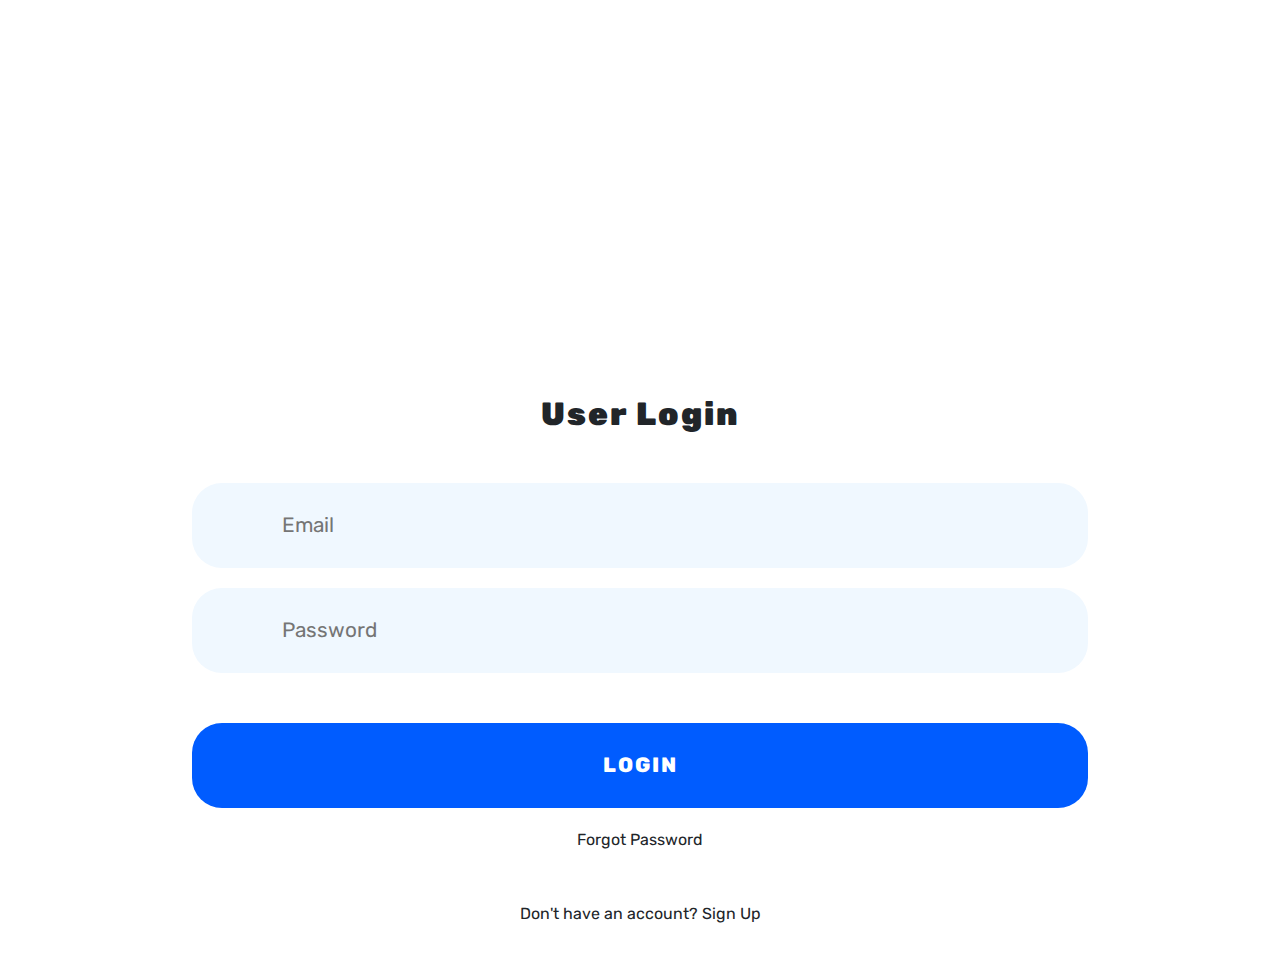
==== AudioCate/index.html @ 29a07506 "Add files via upload" ====
<!DOCTYPE html>
<html lang="en">

<head>
  <meta charset="UTF-8">
  <meta name="viewport" content="width=device-width, initial-scale=1.0">
  <link rel="stylesheet" href="https://stackpath.bootstrapcdn.com/bootstrap/4.4.1/css/bootstrap.min.css"
    integrity="sha384-Vkoo8x4CGsO3+Hhxv8T/Q5PaXtkKtu6ug5TOeNV6gBiFeWPGFN9MuhOf23Q9Ifjh" crossorigin="anonymous">
  <link rel="stylesheet" type="text/css" href="vendor/bootstrap/css/bootstrap.min.css">
  <link rel="stylesheet" type="text/css" href="fonts/font-awesome-4.7.0/css/font-awesome.min.css">
  <link href="https://fonts.googleapis.com/css2?family=Rubik&display=swap" rel="stylesheet">
  <link rel="stylesheet" href="main.css">
  <title>Document</title>
</head>

<body>
  <div class="home-wrapper">
  <div class="container-fluid">
    <nav class="navbar navbar-expand-sm bg-custom bg-transparent sticky-top">

      <a href="#" class="navbar-brand">AudioCate</a>
      <button type="button" class="navbar-toggler navbar-dark" data-toggle="collapse" data-target="#nav_collapse">
        <span class="navbar-toggler-icon"></span>
      </button>
      <div class="collapse navbar-collapse" id="nav_collapse">
        <ul class="navbar-nav ml-auto bg-custom">
          <li class="navbar-item">
            <a href="#" class="nav-link">About Us</a>
          </li>
          <li class="navbar-item">
            <a href="#" class="nav-link">Contact Us</a>
          </li>
        </ul>
      </div>
    </nav>

    <div class="login-container">
      <img class="hero" src="./images/male-reader.jpg" alt="reader" width="100px">
      <form action="" class="user-login">
        <h1 class="header-text">
          User Login
        </h1>
        <div class="email-input">
          <i class="fa"></i>
          <input type="email" class="container-fluid" placeholder="Email">
        </div>
        <div class="password-input">
          <input type="text" min="6" class="container-fluid" placeholder="Password">
        </div>
        <div class="login">
          <input type="submit" value="LOGIN" class="container-fluid">
        </div>
        <div class="recovery">
          <a href="#">Forgot Password</a>
        </div>
        <div class="sign-up">
          <p class="sign-up">Don't have an account? <a href="">Sign Up</a></p>
        </div>
      </form>
    </div>
  </div>
</div>
  <script src="https://code.jquery.com/jquery-3.4.1.slim.min.js"
    integrity="sha384-J6qa4849blE2+poT4WnyKhv5vZF5SrPo0iEjwBvKU7imGFAV0wwj1yYfoRSJoZ+n"
    crossorigin="anonymous"></script>
  <script src="https://cdn.jsdelivr.net/npm/popper.js@1.16.0/dist/umd/popper.min.js"
    integrity="sha384-Q6E9RHvbIyZFJoft+2mJbHaEWldlvI9IOYy5n3zV9zzTtmI3UksdQRVvoxMfooAo"
    crossorigin="anonymous"></script>
  <script src="https://stackpath.bootstrapcdn.com/bootstrap/4.4.1/js/bootstrap.min.js"
    integrity="sha384-wfSDF2E50Y2D1uUdj0O3uMBJnjuUD4Ih7YwaYd1iqfktj0Uod8GCExl3Og8ifwB6"
    crossorigin="anonymous"></script>
</body>

</html>
---- AudioCate/main.css ----
*{
   font-family: "Rubik", sans-serif;
}

html{
  box-sizing: border-box
}

body{
  height: 100vh;
}

.navbar-toggler{
  transform: scale(0.5);
  height: 70px;
  width: 70px;
  z-index: 500;
  background-color: #4361cc;
  font-size: 2rem;
}

.bg-custom{
  color: #fff;
  opacity: 0.9;
}

.fa-bars{
  font-size: 5rem !important;
}

.hero{
  display: none
}

.home-wrapper{
  position: relative;
  height: 100%;
  width: 100vw !important;
 }
 
.home-wrapper::before{
  content: " ";
  display: block;
  position: absolute;
  opacity: 0.6;
  z-index: -5;
  width: 100%;
  height: 100%;
background: url("/images/male-reader.jpg") no-repeat 100% 100% / cover;

}
.login-container{
  min-height: 60vh;
  background-color: #fff;
  display: inline-block;
  position: absolute;
  top: 22.5vh;
  left: 10vw;
  width: 80vw;
  padding: 15% 5% 0;
  border-radius: 50px;
  overflow: scroll;
  /* box-shadow: 5px 5px #333 to be decided later*/

}
.user-login{
  text-align: center !important;
  
}
.header-text{
  margin-bottom:50px;
  font-weight: 900;
  font-size: 2rem;
  letter-spacing: 2px;
}
 .email-input{
   display: block;
  width:  100% !important;
}
input[type="email"], input[type="text"], input[type="submit"]{
  padding: 3% 10%;
  border: none;
  border-radius: 30px;
  margin-bottom: 20px;
  font-size: 1.3rem;
  background-color: aliceblue;
}

input[type="submit"]{
  background-color: #005cff;
  color: #fff;
  font-weight: 800;
  letter-spacing: 2px;
  margin-top: 30px;
}

.sign-up{
  margin-bottom: 30px;
  margin-top: 50px
}
a{
  color: inherit;
  text-decoration: none;
  font-size: 1rem;
}
a:hover{
  text-decoration: none;
}
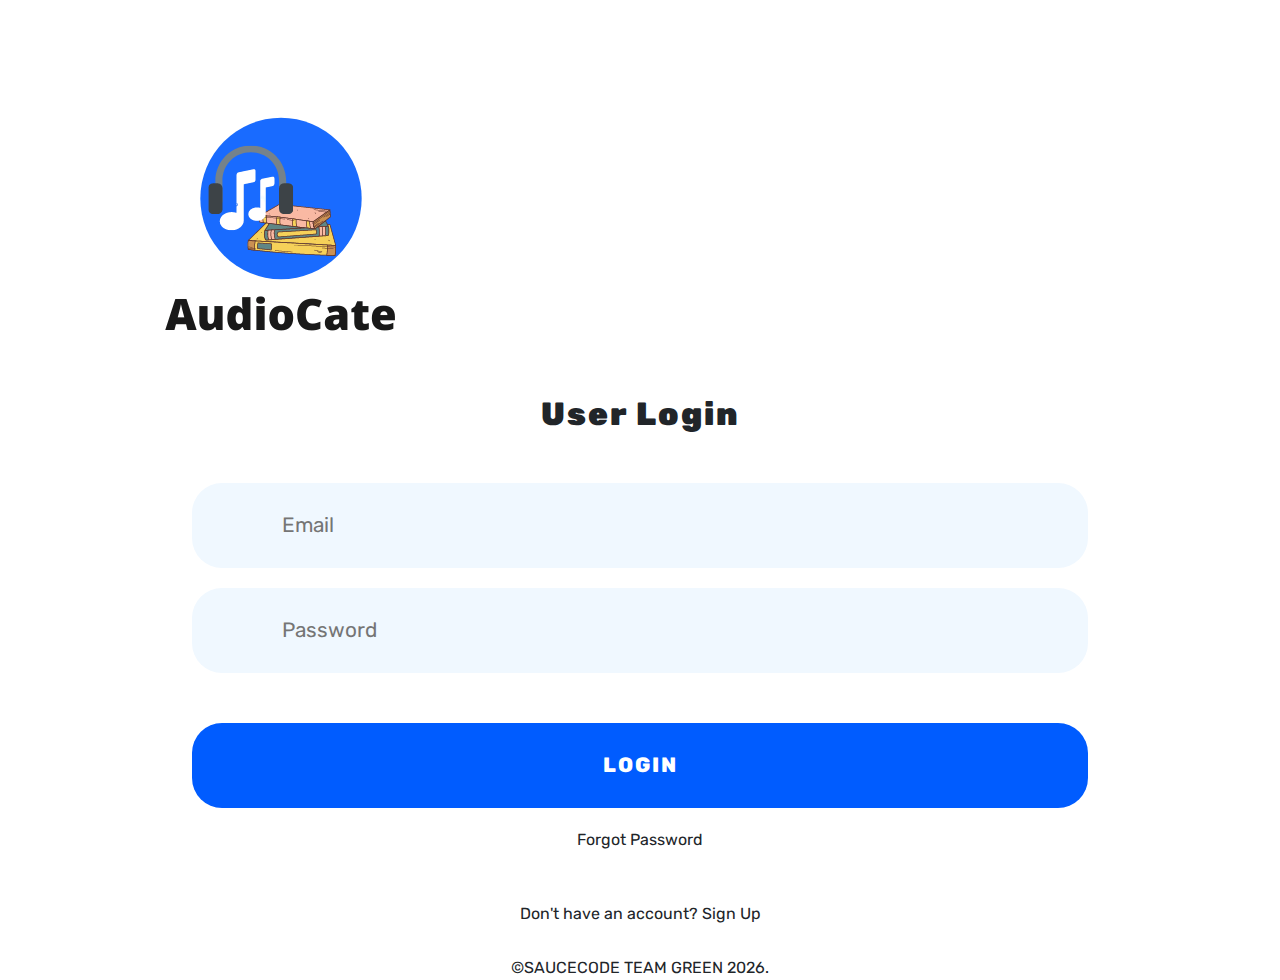
==== commit c1171f32: "Update index.html" ====
--- a/AudioCate/index.html
+++ b/AudioCate/index.html
@@ -18,14 +18,17 @@
   <div class="container-fluid">
     <nav class="navbar navbar-expand-sm bg-custom bg-transparent sticky-top">
 
-      <a href="#" class="navbar-brand">AudioCate</a>
+      <a href="index.html" class="navbar-brand">
+        <img src="/AudioCate/images/AudioCate-removebg-preview.png" alt="AudioCate Logo">
+        AudioCate
+      </a>
       <button type="button" class="navbar-toggler navbar-dark" data-toggle="collapse" data-target="#nav_collapse">
         <span class="navbar-toggler-icon"></span>
       </button>
       <div class="collapse navbar-collapse" id="nav_collapse">
         <ul class="navbar-nav ml-auto bg-custom">
           <li class="navbar-item">
-            <a href="#" class="nav-link">About Us</a>
+            <a href="about.html" class="nav-link">About Us</a>
           </li>
           <li class="navbar-item">
             <a href="#" class="nav-link">Contact Us</a>
@@ -56,6 +59,10 @@
         <div class="sign-up">
           <p class="sign-up">Don't have an account? <a href="">Sign Up</a></p>
         </div>
+        <div id="footer" class="footer">
+        </div>
+        <script src="saucecode.js">
+        </script>
       </form>
     </div>
   </div>
@@ -71,4 +78,4 @@
     crossorigin="anonymous"></script>
 </body>
 
-</html>+</html>
--- a/AudioCate/main.css
+++ b/AudioCate/main.css
@@ -15,7 +15,7 @@
   height: 70px;
   width: 70px;
   z-index: 500;
-  background-color: #4361cc;
+  background-color: #005bff;
   font-size: 2rem;
 }
 
@@ -105,4 +105,4 @@
 }
 a:hover{
   text-decoration: none;
-}+}
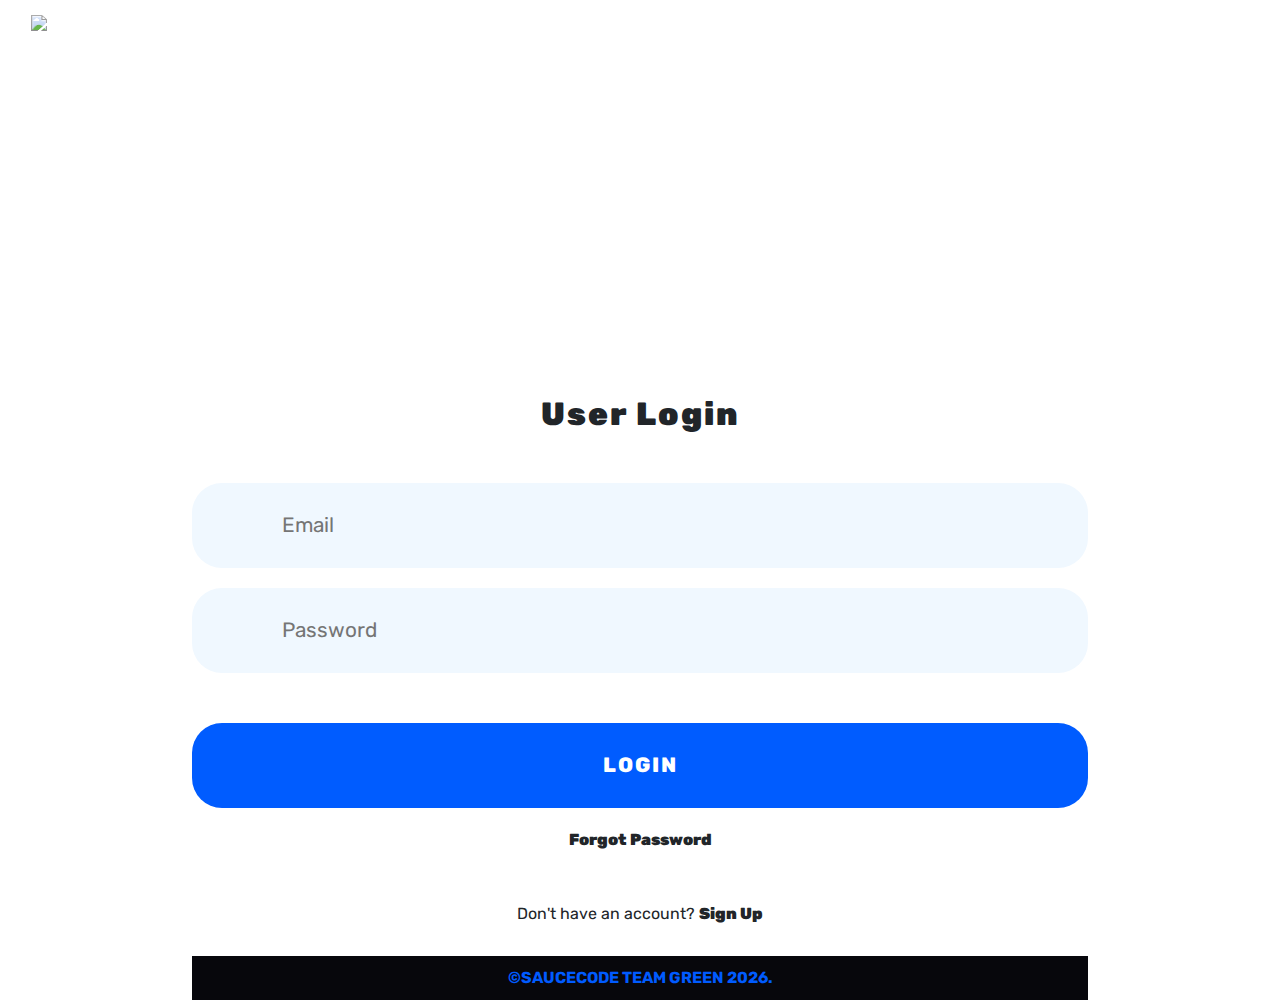
==== commit c7243a2e: "Update index.html" ====
--- a/AudioCate/index.html
+++ b/AudioCate/index.html
@@ -19,7 +19,7 @@
     <nav class="navbar navbar-expand-sm bg-custom bg-transparent sticky-top">
 
       <a href="index.html" class="navbar-brand">
-        <img src="/AudioCate/images/AudioCate-removebg-preview.png" alt="AudioCate Logo">
+        <img src="/images/AudioCate-removebg-preview.png" alt="AudioCate Logo">
         AudioCate
       </a>
       <button type="button" class="navbar-toggler navbar-dark" data-toggle="collapse" data-target="#nav_collapse">
--- a/AudioCate/main.css
+++ b/AudioCate/main.css
@@ -1,9 +1,7 @@
 *{
    font-family: "Rubik", sans-serif;
-}
-
-html{
-  box-sizing: border-box
+   /*background-color: rgb(240, 239, 234);*/
+   box-sizing: border-box;
 }
 
 body{
@@ -46,11 +44,11 @@
   z-index: -5;
   width: 100%;
   height: 100%;
-background: url("/images/male-reader.jpg") no-repeat 100% 100% / cover;
+  background: url("/images/male-reader.jpg") no-repeat 100% 100% / cover;
 
 }
 .login-container{
-  min-height: 60vh;
+  min-height: 50vh;
   background-color: #fff;
   display: inline-block;
   position: absolute;
@@ -102,7 +100,21 @@
   color: inherit;
   text-decoration: none;
   font-size: 1rem;
+  font-weight: 900;
+}
+li{
+  list-style: none;
+}
+img{
+  width: 100px;
 }
 a:hover{
   text-decoration: none;
 }
+.footer{
+  background-color: rgb(7, 7, 12);
+  padding: 10px;
+  text-align: center;
+  font-weight: bold;
+  color: #005bff;
+}
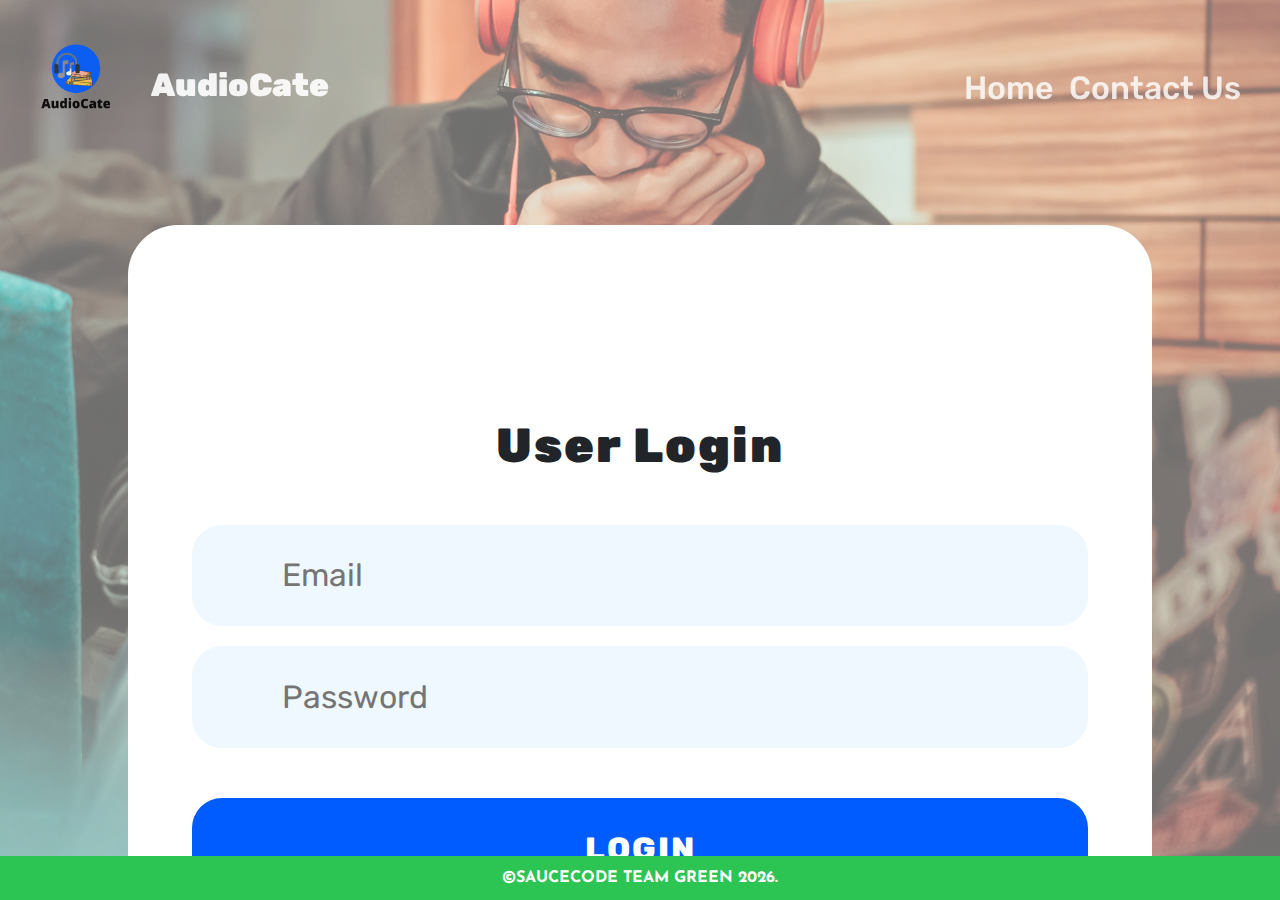
==== commit 893e8709: "New commit" ====
--- a/AudioCate/index.html
+++ b/AudioCate/index.html
@@ -10,63 +10,61 @@
   <link rel="stylesheet" type="text/css" href="fonts/font-awesome-4.7.0/css/font-awesome.min.css">
   <link href="https://fonts.googleapis.com/css2?family=Rubik&display=swap" rel="stylesheet">
   <link rel="stylesheet" href="main.css">
-  <title>Document</title>
+  <title>Login</title>
 </head>
 
 <body>
   <div class="home-wrapper">
-  <div class="container-fluid">
-    <nav class="navbar navbar-expand-sm bg-custom bg-transparent sticky-top">
+    <div class="container-fluid">
+      <nav class="navbar navbar-expand-sm bg-custom bg-transparent sticky-top">
 
-      <a href="index.html" class="navbar-brand">
-        <img src="/images/AudioCate-removebg-preview.png" alt="AudioCate Logo">
-        AudioCate
-      </a>
-      <button type="button" class="navbar-toggler navbar-dark" data-toggle="collapse" data-target="#nav_collapse">
-        <span class="navbar-toggler-icon"></span>
-      </button>
-      <div class="collapse navbar-collapse" id="nav_collapse">
-        <ul class="navbar-nav ml-auto bg-custom">
-          <li class="navbar-item">
-            <a href="about.html" class="nav-link">About Us</a>
-          </li>
-          <li class="navbar-item">
-            <a href="#" class="nav-link">Contact Us</a>
-          </li>
-        </ul>
+        <a href="homepage.html" class="navbar-brand">
+          <img src="./images/AudioCate-removebg-preview.png" alt="AudioCate Logo" width=75px>AudioCate
+        </a>
+        <button type="button" class="navbar-toggler navbar-dark" data-toggle="collapse" data-target="#nav_collapse">
+          <span class="navbar-toggler-icon"></span>
+        </button>
+        <div class="collapse navbar-collapse" id="nav_collapse">
+          <ul class="navbar-nav ml-auto bg-custom">
+            <li class="navbar-item">
+              <a href="homepage.html" class="nav-link">Home</a>
+            </li>
+            <li class="navbar-item">
+              <a href="#" class="nav-link">Contact Us</a>
+            </li>
+          </ul>
+        </div>
+      </nav>
+
+      <div class="login-container">
+        <img class="hero" src="./images/male-reader.jpg" alt="reader" width="100px">
+        <form action="" class="user-login">
+          <h1 class="header-text">
+            User Login
+          </h1>
+          <div class="email-input">
+            <i class="fa"></i>
+            <input type="email" class="container-fluid" placeholder="Email">
+          </div>
+          <div class="password-input">
+            <input type="text" min="6" class="container-fluid" placeholder="Password">
+          </div>
+          <div class="login">
+            <input type="submit" value="LOGIN" class="container-fluid">
+          </div>
+          <div class="recovery">
+            <a href="#">Forgot Password</a>
+          </div>
+          <div class="sign-up">
+            <p class="sign-up">Don't have an account? <a href="#">Sign Up</a></p>
+          </div>
+        </form>
       </div>
-    </nav>
+    </div>
 
-    <div class="login-container">
-      <img class="hero" src="./images/male-reader.jpg" alt="reader" width="100px">
-      <form action="" class="user-login">
-        <h1 class="header-text">
-          User Login
-        </h1>
-        <div class="email-input">
-          <i class="fa"></i>
-          <input type="email" class="container-fluid" placeholder="Email">
-        </div>
-        <div class="password-input">
-          <input type="text" min="6" class="container-fluid" placeholder="Password">
-        </div>
-        <div class="login">
-          <input type="submit" value="LOGIN" class="container-fluid">
-        </div>
-        <div class="recovery">
-          <a href="#">Forgot Password</a>
-        </div>
-        <div class="sign-up">
-          <p class="sign-up">Don't have an account? <a href="">Sign Up</a></p>
-        </div>
-        <div id="footer" class="footer">
-        </div>
-        <script src="saucecode.js">
-        </script>
-      </form>
-    </div>
   </div>
-</div>
+  <footer id="footer" class="footer">
+  </footer>
   <script src="https://code.jquery.com/jquery-3.4.1.slim.min.js"
     integrity="sha384-J6qa4849blE2+poT4WnyKhv5vZF5SrPo0iEjwBvKU7imGFAV0wwj1yYfoRSJoZ+n"
     crossorigin="anonymous"></script>
@@ -76,6 +74,8 @@
   <script src="https://stackpath.bootstrapcdn.com/bootstrap/4.4.1/js/bootstrap.min.js"
     integrity="sha384-wfSDF2E50Y2D1uUdj0O3uMBJnjuUD4Ih7YwaYd1iqfktj0Uod8GCExl3Og8ifwB6"
     crossorigin="anonymous"></script>
+  <script src="saucecode.js">
+  </script>
 </body>
 
-</html>
+</html>--- a/AudioCate/main.css
+++ b/AudioCate/main.css
@@ -1,120 +1,197 @@
-*{
-   font-family: "Rubik", sans-serif;
-   /*background-color: rgb(240, 239, 234);*/
-   box-sizing: border-box;
-}
-
-body{
-  height: 100vh;
-}
-
-.navbar-toggler{
-  transform: scale(0.5);
-  height: 70px;
-  width: 70px;
-  z-index: 500;
-  background-color: #005bff;
-  font-size: 2rem;
-}
-
-.bg-custom{
-  color: #fff;
-  opacity: 0.9;
-}
-
-.fa-bars{
-  font-size: 5rem !important;
-}
-
-.hero{
-  display: none
-}
-
-.home-wrapper{
-  position: relative;
-  height: 100%;
-  width: 100vw !important;
- }
- 
-.home-wrapper::before{
-  content: " ";
-  display: block;
-  position: absolute;
-  opacity: 0.6;
-  z-index: -5;
-  width: 100%;
-  height: 100%;
-  background: url("/images/male-reader.jpg") no-repeat 100% 100% / cover;
-
-}
-.login-container{
-  min-height: 50vh;
-  background-color: #fff;
-  display: inline-block;
-  position: absolute;
-  top: 22.5vh;
-  left: 10vw;
-  width: 80vw;
-  padding: 15% 5% 0;
-  border-radius: 50px;
-  overflow: scroll;
-  /* box-shadow: 5px 5px #333 to be decided later*/
-
-}
-.user-login{
-  text-align: center !important;
-  
-}
-.header-text{
-  margin-bottom:50px;
-  font-weight: 900;
-  font-size: 2rem;
-  letter-spacing: 2px;
-}
- .email-input{
-   display: block;
-  width:  100% !important;
-}
-input[type="email"], input[type="text"], input[type="submit"]{
-  padding: 3% 10%;
-  border: none;
-  border-radius: 30px;
-  margin-bottom: 20px;
-  font-size: 1.3rem;
-  background-color: aliceblue;
-}
-
-input[type="submit"]{
-  background-color: #005cff;
-  color: #fff;
-  font-weight: 800;
-  letter-spacing: 2px;
-  margin-top: 30px;
-}
-
-.sign-up{
-  margin-bottom: 30px;
-  margin-top: 50px
-}
-a{
-  color: inherit;
-  text-decoration: none;
-  font-size: 1rem;
-  font-weight: 900;
-}
-li{
-  list-style: none;
-}
-img{
-  width: 100px;
-}
-a:hover{
-  text-decoration: none;
-}
-.footer{
-  background-color: rgb(7, 7, 12);
-  padding: 10px;
-  text-align: center;
-  font-weight: bold;
-  color: #005bff;
-}
+                            @import url('https://fonts.googleapis.com/css2?family=Josefin+Sans&display=swap');
+                            * {
+                                font-family: "Rubik", sans-serif;
+                                box-sizing: border-box;
+                            }
+                            
+                            body,
+                            html {
+                                height: 100%;
+                            }
+                            
+                            .navbar-toggler {
+                                transform: scale(0.5);
+                                height: 70px;
+                                width: 70px;
+                                z-index: 500;
+                                background-color: #005bff;
+                                font-size: 2rem;
+                            }
+                            
+                            .bg-custom {
+                                color: #fff;
+                                opacity: 0.9;
+                            }
+                            
+                            .fa-bars {
+                                font-size: 5rem !important;
+                            }
+                            
+                            .hero {
+                                display: none
+                            }
+                            
+                            .home-wrapper {
+                                position: relative;
+                                height: 100%;
+                                width: 100vw !important;
+                                overflow: scroll
+                            }
+                            
+                            body::before {
+                                content: " ";
+                                display: block;
+                                position: absolute;
+                                opacity: 0.6;
+                                z-index: -5;
+                                width: 100%;
+                                height: 100%;
+                                background: url("./images/male-reader.jpg") no-repeat center center fixed;
+                                -webkit-background-size: cover;
+                                -moz-background-size: cover;
+                                -o-background-size: cover;
+                                background-size: cover;
+                            }
+                            
+                            .login-container {
+                                min-height: 50vh;
+                                background-color: #fff;
+                                display: inline-block;
+                                position: absolute;
+                                top: 25vh;
+                                left: 10vw;
+                                width: 80vw;
+                                padding: 15% 5% 0;
+                                border-radius: 50px;
+                                overflow: scroll;
+                                overflow-x: hidden;
+                                margin-bottom: 50px;
+                            }
+                            
+                             ::-webkit-scrollbar {
+                                width: 0px;
+                                background: transparent;
+                            }
+                            
+                            .user-login {
+                                text-align: center !important;
+                            }
+                            
+                            .header-text {
+                                margin-bottom: 50px;
+                                font-weight: 900;
+                                font-size: 2rem;
+                                letter-spacing: 2px;
+                            }
+                            
+                            .email-input {
+                                display: block;
+                                width: 100% !important;
+                            }
+                            
+                            input[type="email"],
+                            input[type="text"],
+                            input[type="submit"] {
+                                padding: 3% 10%;
+                                border: none;
+                                border-radius: 30px;
+                                margin-bottom: 20px;
+                                font-size: 1.3rem;
+                                background-color: aliceblue;
+                            }
+                            
+                            input[type="submit"] {
+                                background-color: #005cff;
+                                color: #fff;
+                                font-weight: 800;
+                                letter-spacing: 2px;
+                                margin-top: 30px;
+                            }
+                            
+                            input[type="submit"]:hover {
+                                background-color: #2CC453
+                            }
+                            
+                            input[type="submit"]:focus:active {
+                                transform: translateY(5px)
+                            }
+                            
+                            .sign-up {
+                                margin-bottom: 30px;
+                                margin-top: 50px;
+                                font-size: inherit;
+                            }
+                            
+                            a {
+                                color: inherit;
+                                text-decoration: none;
+                                font-size: 1rem;
+                                font-weight: 900;
+                                cursor: pointer;
+                            }
+                            
+                            li {
+                                list-style: none;
+                            }
+                            
+                            .navbar-brand {
+                                margin-left: -30px;
+                            }
+                            
+                            a:hover {
+                                text-decoration: none;
+                            }
+                            
+                            #nav_collapse ul li a {
+                                font-size: 1.2rem;
+                                font-weight: 500;
+                            }
+                            
+                            @media only screen and (max-width:375px) {
+                                #nav_collapse ul li a {
+                                    font-size: 1rem;
+                                }
+                                .login-container {
+                                    top: 30vh;
+                                    border-radius: 20px;
+                                }
+                            }
+                            
+                            footer {
+                                position: absolute;
+                                bottom: 0;
+                                width: 100%;
+                                background-color: #2cc453;
+                                padding: 10px;
+                                text-align: center;
+                                font-weight: bold;
+                                color: #fff;
+                                font-family: 'Josefin Sans', sans-serif;
+                            }
+                            
+                            @media only screen and (min-width: 1024px) {
+                                .header-text {
+                                    font-size: 3rem;
+                                }
+                                input[type="email"],
+                                input[type="text"],
+                                input[type="submit"] {
+                                    font-size: 2rem;
+                                }
+                                #nav_collapse ul li a {
+                                    font-size: 2rem;
+                                }
+                                .navbar-brand {
+                                    font-size: 2rem;
+                                }
+                                .navbar-brand img {
+                                    width: 150px
+                                }
+                                a {
+                                    font-size: 2rem;
+                                }
+                                .sign-up {
+                                    font-size: 1.8rem;
+                                    margin-bottom: 50px;
+                                }
+                            }